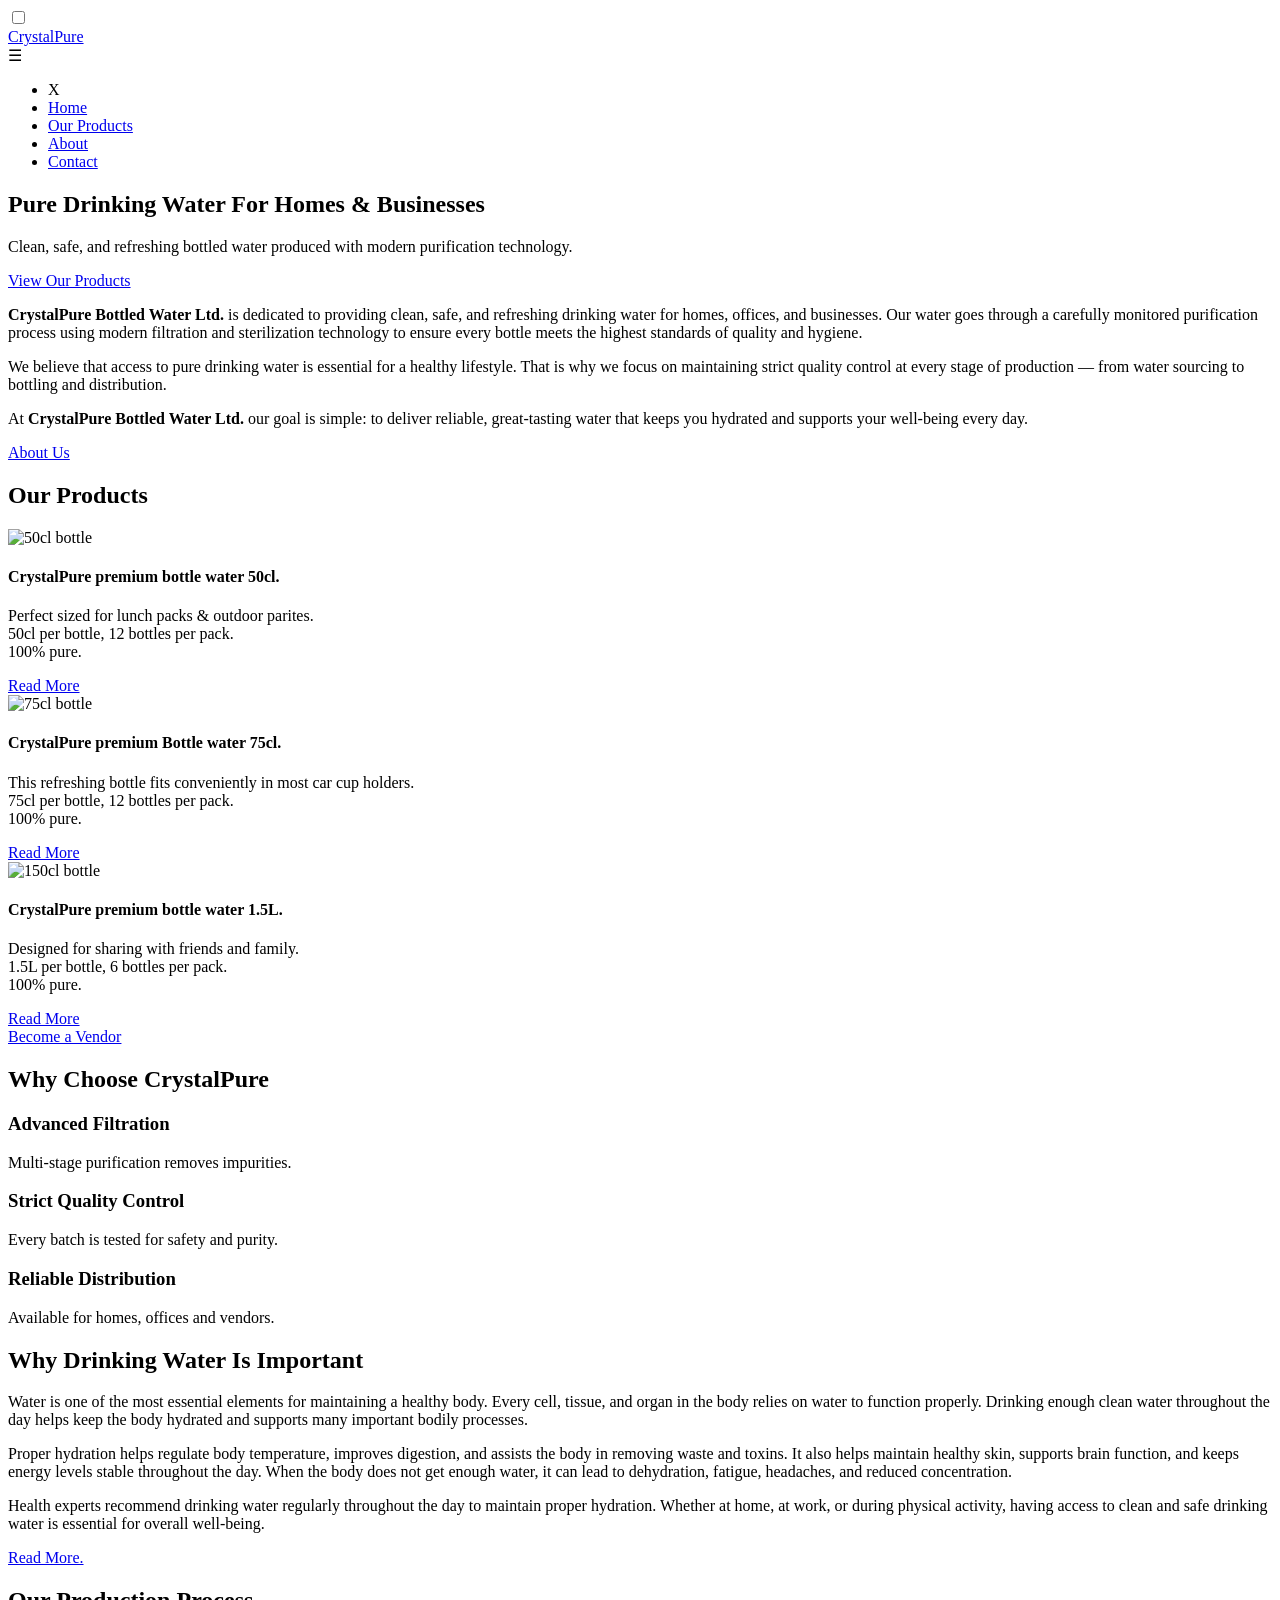
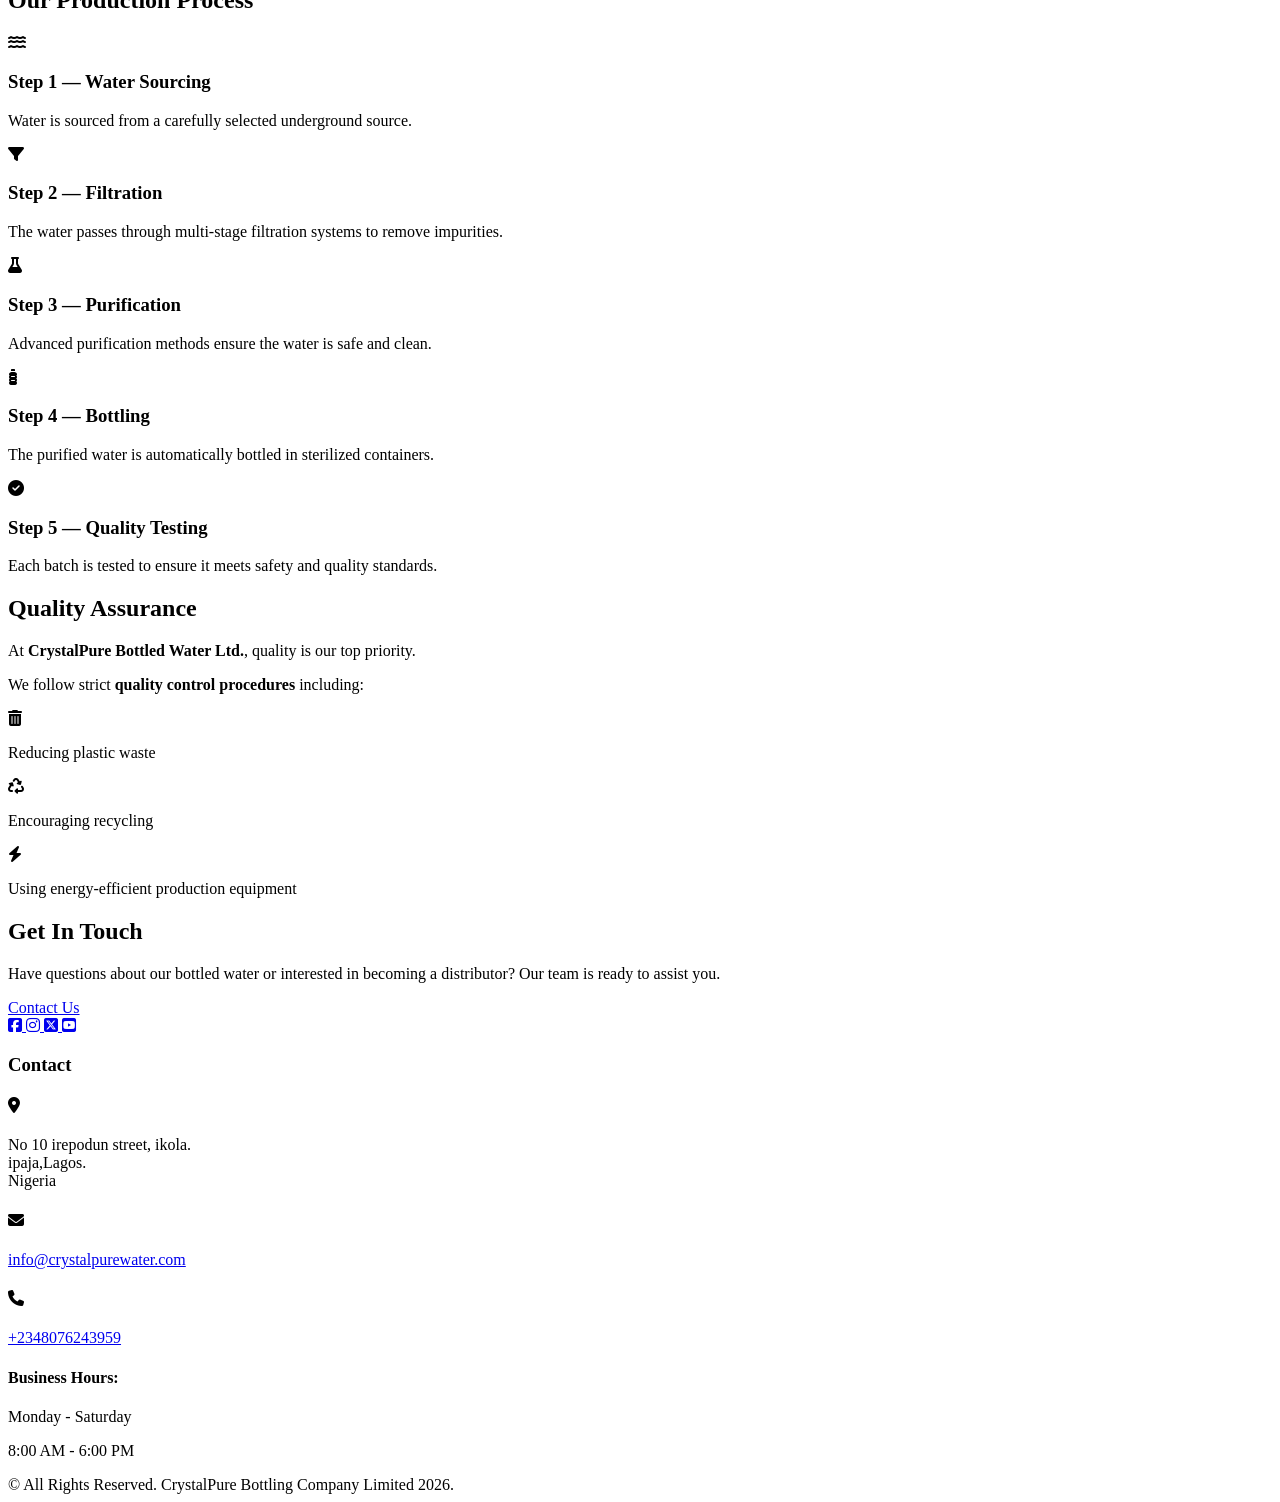
==== index.html @ 57df1d46 "Add files via upload" ====
<!DOCTYPE html>
<html lang="en">
<head>
<title>CrystalPure Bottled Water Ltd.</title>
<link rel="stylesheet" href="CSS/style.css">


<link rel="stylesheet" href="https://cdnjs.cloudflare.com/ajax/libs/font-awesome/6.5.0/css/all.min.css">
<script src="Js/java.js"></script>
<!--Meta Data-->
<meta charset="UTF-8">
<meta name="viewport" content="width=device-width, initial-scale=1.0">

</head>

<body>

<div class="page">
    <input type="checkbox" id="menu-toggle" class="menu-toggle">
    
    <header class="site-header">

        <div class="header-inner">
            <a href="index.html" class="logo">CrystalPure</a>

            <nav aria-label="Main Navigation">


                <div>
                    <label for="menu-toggle"
                           class="menu-icon"
                           role="button"
                           tabindex="0"
                           aria-controls="primary-menu"
                           aria-label="toggle navigation menu">☰
                    </label>

                    <ul id="primary-menu" class="nav-links">
                        <li><label for="menu-toggle" class="close-btn">X</label></li>
                        <li><a href="index.html">Home</a></li>    
                        <li><a href="products.html">Our Products</a></li>    
                        <li><a href="about.html">About</a></li>    
                        <li><a href="contact.html">Contact</a></li>    
                    </ul>
                </div>
            </nav>
        </div>

    </header>


    

    <main>

        <section class=" section hero">
            <div class="hero-grid">

                <div class="hero-text fade-in">
                    <h1>Pure Drinking Water For Homes & Businesses</h1>
                    <p>Clean, safe, and refreshing bottled water produced with modern purification technology.</p>

                   <a href="products.html" class="btn">View Our Products</a>
                </div>

            </div>
            
        </section>

        <section class="section fade-in">
            <div class="container text-measure">
                <p>
                    <strong>CrystalPure Bottled Water Ltd.</strong> is dedicated to providing clean, safe, 
                    and refreshing drinking water for homes, offices, and businesses. 
                    Our water goes through a carefully monitored purification process using modern 
                    filtration and sterilization technology to ensure every bottle meets the highest 
                    standards of quality and hygiene.
                </p>
                
                <p>
                    We believe that access to pure drinking water is essential for a healthy lifestyle. 
                    That is why we focus on maintaining strict quality control at every stage of production
                    — from water sourcing to bottling and distribution.  
                </p>

                <p>
                    At <strong>CrystalPure Bottled Water Ltd.</strong> our goal is simple: to deliver reliable, great-tasting water that keeps you hydrated 
                    and supports your well-being every day.
                </p>

                <a href="about.html" class="btn btn-primary" >About Us</a>
                
            </div>
        </section>


        <section class="section section-alt fade-in">
            <div class="container">
                <div class="section-header text-measure">
                   <h2>Our Products</h2>
                </div>
                <div class="cards">

                  <article class="card">
                    <img src="Assets/Images/75cl.jpg" alt="50cl bottle" loading="lazy">
                    <h4>CrystalPure premium bottle water<span class="product-size"> 50cl.</span></h4>
                    <p>
                        Perfect sized for lunch packs & outdoor parites.<br>
                        50cl per bottle, 12 bottles per pack.<br>
                        100% pure.
                    </p>
                    <a href="products.html" class="btn btn-primary">Read More</a>
                  </article>

                  <article class="card">
                    <img src="Assets/Images/75cl.jpg" alt="75cl bottle" loading="lazy">
                    <h4>CrystalPure premium Bottle water <span class="product-size">75cl.</span></h4>
                    <p>
                        This refreshing bottle fits conveniently in most car cup holders.<br>
                        75cl per bottle, 12 bottles per pack.<br>
                        100% pure.
                    </p>
                    <a href="products.html" class="btn btn-primary">Read More</a>
                  </article>

                  <article class="card">
                    <img src="Assets/Images/1.5L.jpg" alt="150cl bottle" loading="lazy">
                    <h4>CrystalPure premium bottle water <span class="product-size">1.5L.</span></h4>
                    <p>
                        Designed for sharing with friends and family.<br>
                        1.5L per bottle, 6 bottles per pack.<br>
                        100% pure.
                    </p>
                    <a href="products.html" class="btn btn-primary">Read More</a>
                  </article>
                </div>
                
                    
                <a href="products.html" class="btn btn-primary">Become a Vendor</a>
                
            </div>
        </section>

        <section class="section fade-in">
            <div class="container">

             <h2>Why Choose CrystalPure</h2>

                <div class="cards">

                    <div class="card">
                        <h3>Advanced Filtration</h3>
                        <p>Multi-stage purification removes impurities.</p>
                    </div>

                    <div class="card">
                        <h3>Strict Quality Control</h3>
                        <p>Every batch is tested for safety and purity.</p>
                    </div>

                    <div class="card">
                        <h3>Reliable Distribution</h3>
                        <p>Available for homes, offices and vendors.</p>
                    </div>
              </div>

            </div>
        </section>

        <section class="section fade-in">
            <div class="container">
                <div class="section-header">
                    <h2>Why Drinking Water Is Important</h2>
                </div>
                <div class="why-grid">
                 <p>
                   Water is one of the most essential elements for maintaining a healthy body. 
                   Every cell, tissue, and organ in the body relies on water to function properly.
                   Drinking enough clean water throughout the day helps keep the body hydrated and supports many important bodily processes.
                 </p>

                 <p>

                   Proper hydration helps regulate body temperature, improves digestion, 
                   and assists the body in removing waste and toxins. 
                   It also helps maintain healthy skin, supports brain function, 
                   and keeps energy levels stable throughout the day. 
                   When the body does not get enough water, it can lead to dehydration, fatigue, headaches, 
                   and reduced concentration.

                 </p>

                 <p>

                   Health experts recommend drinking water regularly throughout the day to maintain proper hydration. 
                   Whether at home, at work, or during physical activity, 
                   having access to clean and safe drinking water is essential for overall well-being.
                 </p>


                  <div>
                    <a href="water.html" class="btn btn-primary">Read More.</a>
                  </div> 
            </div>
        </section>

        <section class="section section-alt">
            <div class="container fade-in">
                <div class="section-header">
                    <h2>Our Production Process</h2>
                </div>

                <div class="process-grid">
                    
                 <div class="process-step">
                    <div class="icon">
                        <i class="fa-solid fa-water"></i>
                    </div>
                    <h3>Step 1 — Water Sourcing</h3>
                    <p>Water is sourced from a carefully selected underground source.</p>
                 </div>

                  <div class="process-step">
                    <div class="icon">
                        <i class="fa-solid fa-filter"></i>
                    </div>
                    <h3>Step 2 — Filtration</h3>
                    <p>The water passes through multi-stage filtration systems to remove impurities.</p>
                  </div>

                  <div class="process-step">
                    <div class="icon">
                        <i class="fa-solid fa-flask"></i>
                    </div>
                    <h3>Step 3 — Purification</h3>
                    <p>Advanced purification methods ensure the water is safe and clean.</p>
                 </div>

                 <div class="process-step">
                    <div class="icon">
                        <i class="fa-solid fa-bottle-water"></i>
                    </div>
                    <h3>Step 4 — Bottling</h3>
                    <p>The purified water is automatically bottled in sterilized containers.</p>
                 </div>

                 <div class="process-step">
                    <div class="icon">
                        <i class="fa-solid fa-circle-check"></i>
                    </div>
                    <h3>Step 5 — Quality Testing</h3>
                    <p>Each batch is tested to ensure it meets safety and quality standards.</p>
                 </div>


                </div>

               

            </div>
        </section>

        <section class="section quality">
            <div class="container fade-in">
                <div class="section-header">
                    <h2>Quality Assurance</h2>
                    <p>At <strong>CrystalPure Bottled Water Ltd.</strong>, quality is our top priority.</p>
                    <p>We follow strict <strong>quality control procedures</strong> including:</p>
                </div>

                <div class="quality-grid">
                    <div class="quality-item">
                        <i class="fa-solid fa-trash-can"></i>
                        <p>Reducing plastic waste</p>
                    </div>
                    <div class="quality-item">
                        <i class="fa-solid fa-recycle"></i>
                        <p>Encouraging recycling</p>
                    </div>
                    <div class="quality-item">
                        <i class="fa-solid fa-bolt"></i>
                        <p>Using energy-efficient production equipment</p>
                    </div>

                </div>

                

                
                
            </div>
        </section>

        
        <section class="section section-alt">

            <div class="container text-measure">
                <h2>Get In Touch</h2>
                <p>
                    Have questions about our bottled water or interested in becoming a distributor?
                    Our team is ready to assist you.
                </p>
                <a href="contact.html" class="btn btn-primary">Contact Us</a>


                <div class="social container">

                <a href="#" class="social-item">
                    <i class="fa-brands fa-square-facebook"></i>
                </a>
 
                <a href="#" class="social-item">
                    <i class="fa-brands fa-instagram"></i>
                </a>

                <a href="#" class="social-item">
                    <i class="fa-brands fa-square-x-twitter"></i>
                </a>

                <a href="#" class="social-item">
                    <i class="fa-brands fa-square-youtube"></i>
                </a>

               </div>

            </div>
            

            
        </section>


        <footer class="section footer">
            <div class="fade-in">
                <div class="section-header">
                    <h3>Contact</h3>
                </div>
                
                <h4><i class="fa-solid fa-location-dot"></i></h4>
                <p>
                    No 10 irepodun street, ikola.
                    <br>
                    ipaja,Lagos.
                    <br>
                    Nigeria
                </p>
                <h4><i class="fa-solid fa-envelope"></i></h4>
                <a href="mailto:info@crystalpurewater.com">info@crystalpurewater.com</a>

                <h4><i class="fa-duotone fa-solid fa-phone"></i></h4>
                <a href="tel:+2348076243959">+2348076243959</a>

                <h4>Business Hours:</h4>
                <p>Monday - Saturday</p>
                <p>8:00 AM - 6:00 PM</p>
            </div>

            <div class="section">
                &copy; All Rights Reserved. CrystalPure Bottling Company Limited 2026.
            </div>

        </footer>




    </main>
</div>


</body>
</html>
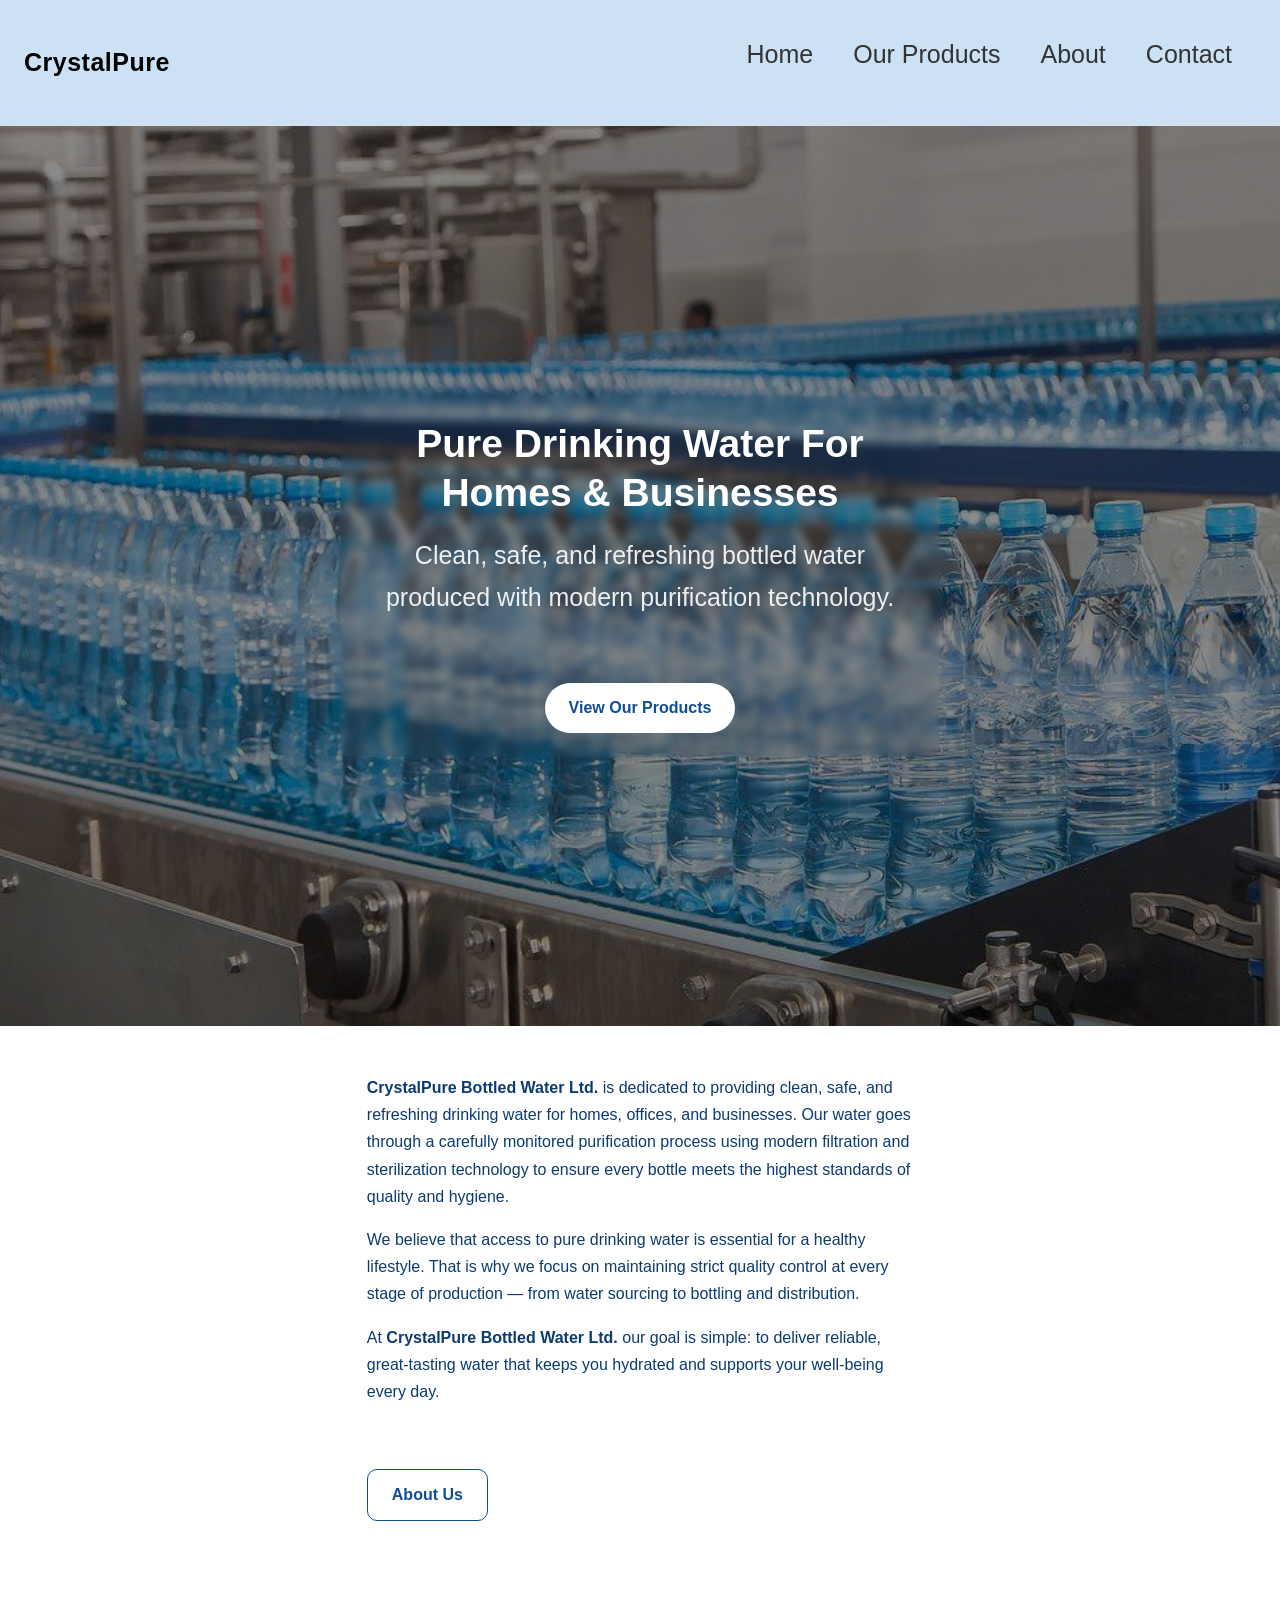
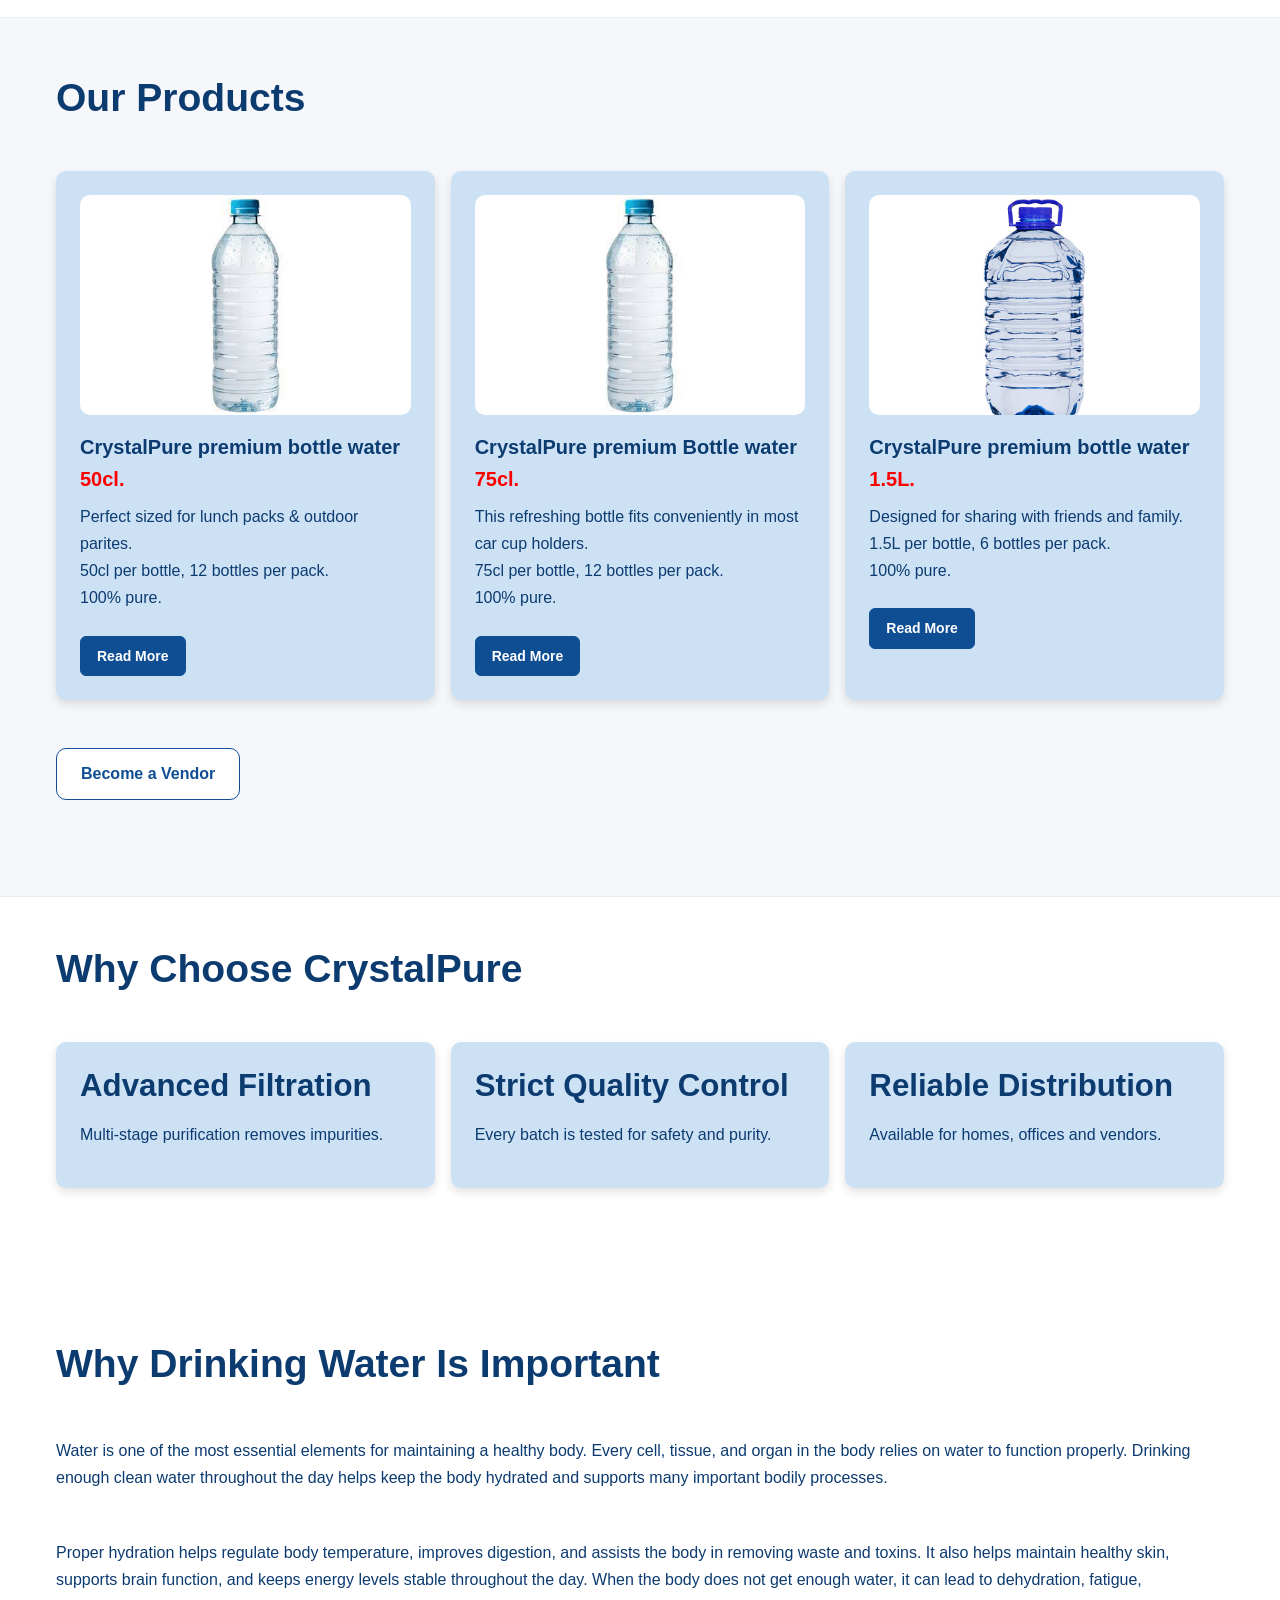
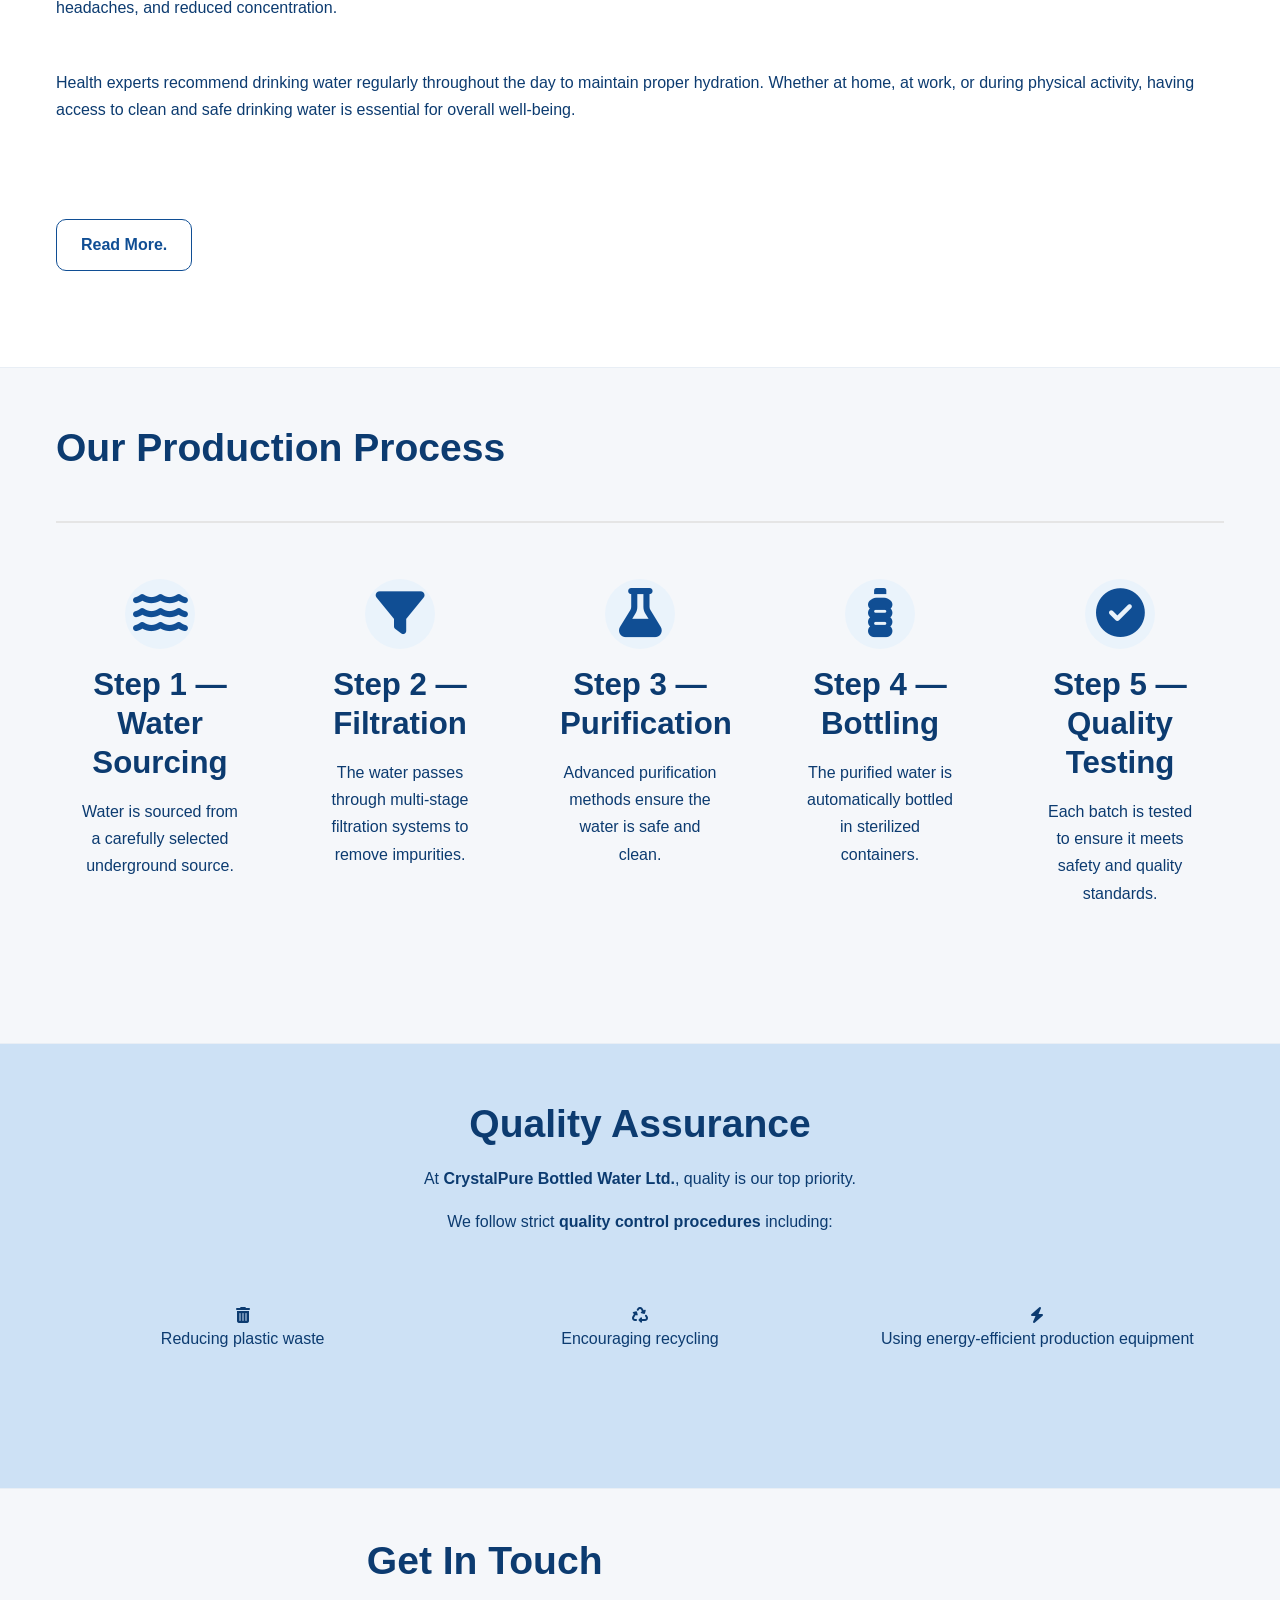
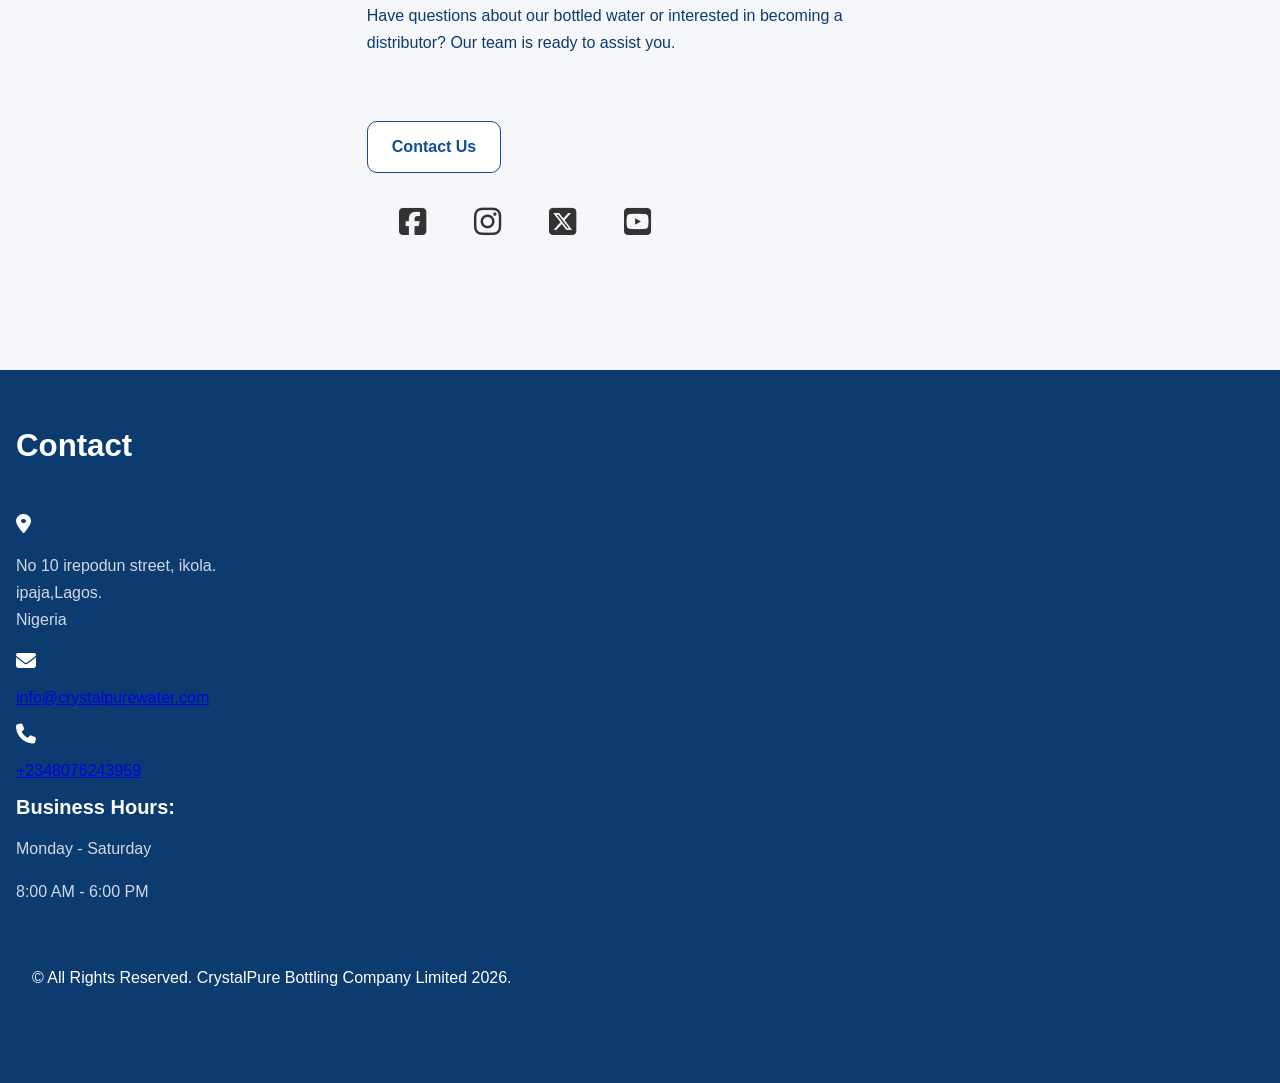
==== commit 35a22342: "Enhance SEO with meta tags in index.html Added meta tags for SEO optimization, including description" ====
--- a/index.html
+++ b/index.html
@@ -1,6 +1,7 @@
 <!DOCTYPE html>
 <html lang="en">
 <head>
+    
 <title>CrystalPure Bottled Water Ltd.</title>
 <link rel="stylesheet" href="CSS/style.css">
 
@@ -10,6 +11,15 @@
 <!--Meta Data-->
 <meta charset="UTF-8">
 <meta name="viewport" content="width=device-width, initial-scale=1.0">
+    
+<meta name="description" content="CrystalPure Bottled Water Ltd. supplies clean, safe, and refreshing bottled water in Lagos, 
+    Nigeria. Contact us for bulk supply, distribution, and premium drinking water.">
+<meta name="keywords" content="bottled water Lagos, drinking water Nigeria, water supply company, CrystalPure water, bulk bottled water Lagos">
+<meta name="author" content="CrystalPure Bottled Water Ltd.">
+<meta property="og:title" content="CrystalPure Bottled Water Ltd.">
+<meta property="og:description" content="Clean, safe, and refreshing bottled water produced with modern purification technology.">
+<meta property="og:type" content="website">
+<meta name="robots" content="index, follow">
 
 </head>
 
@@ -369,4 +379,4 @@
 
 
 </body>
-</html>+</html>
--- a/CSS/style.css
+++ b/CSS/style.css
@@ -0,0 +1,596 @@
+* {
+    margin: 0;
+    padding: 0;
+}
+*, *::before, *::after {
+    box-sizing: border-box;
+}
+html {
+    font-size: var(--text-base);
+}
+html, body {
+    overflow-x: hidden;
+}
+:root {
+    /*-- Spacing --*/
+    --space-1: 8px;
+    --space-2: 16px;
+    --space-3: 24px;
+    --space-4: 32px;
+    --space-5: 48px;
+    --space-6: 64px;
+    --space-7: 80px;
+
+    /*-- Font Size --*/
+    --text-sm: 0.875rem;
+    --text-base: 1rem;
+    --text-md: 1.25rem;
+    --text-lg: 1.563rem;
+    --text-xl: 1.953rem;
+    --text-2xl: 2.441rem;
+    --text-3xl: 3.052rem;
+}
+body {
+    margin: 0;
+    font-family: Verdana, Geneva, Tahoma, sans-serif;
+    background-color: white;
+    overflow-y: hidden;
+}
+main {
+    overflow: hidden;
+}
+.page {
+    width: 100%;
+    overflow-x: hidden;
+}
+h1, h2, h3 {
+    line-height: 1.25;
+    margin: 0;
+}
+h1 {
+    font-size: var(--text-3xl);
+}
+h2 {
+    font-size: var(--text-2xl);
+    margin-bottom: var(--space-2);
+}
+h3 {
+    font-size: var(--text-xl);
+    margin-bottom: var(--space-2);
+}
+h4 {
+    font-size: var(--text-md);
+    margin-bottom: var(--space-2);
+}
+p {
+    font-size: var(--text-base);
+    line-height: 1.7;
+    margin-bottom: var(--space-2);
+}
+.site-header {
+    background: #cde1f5;
+    position: sticky;
+    top: 0;
+    z-index: 100;
+    border-bottom: 1px solid #e0e0e0;
+}
+.header-inner {
+    padding: var(--space-3);
+    display: flex;
+    justify-content: space-between;
+    min-height: 70px;
+    align-items: center;
+    position: relative;
+}
+.logo {
+    display: inline-block;
+    padding: 5px 0;
+    font-size: var(--text-lg);
+    margin: 0;
+    text-decoration: none;
+    color: inherit;
+    font-weight: bold;
+    letter-spacing: 0.5px;
+}
+.logo:visited {
+    color: inherit;
+}
+.logo:hover {
+    color: #0a7cff;
+}
+.hero {
+    background-image: 
+    linear-gradient(rgba(0,0,0,0.45), rgba(0,0,0,0.45)),
+    url("../Assets/Images/water_bottles_pic.jpg");
+
+    background-size: cover;
+    background-position: center;
+    height: 100vh;
+
+    color: white;
+    
+    display: flex;
+    text-align: center;
+    align-items: center;
+    justify-content: center;
+}
+.hero h1 {
+    font-size: clamp(2.5rem, 5vw, 3.5rem);
+    font-weight: 700;
+    margin-bottom: var(--space-2);
+}
+.hero p {
+    font-size: var(--text-base);
+    margin-top: var(--space-2);
+    margin-bottom: var(--space-2);
+}
+.hero p:first-of-type {
+    font-size: var(--text-lg);
+    font-weight: 500;
+    opacity: 0.9;
+}
+.hero-text {
+    max-width: 600px;
+    text-align: center;
+    margin: 0 auto;
+    backdrop-filter: blur(4px);
+    padding: var(--space-3);
+    border-radius: 10px;
+}
+.hero-grid { 
+    display: grid; 
+    grid-template-columns: 1fr; 
+    gap: var(--space-5); 
+    align-items: center;
+}
+.hero-image img {
+    display: block;
+    width: 100%;
+    height: 100vh;
+    border-radius: 10px;
+}
+.hero-text h1 {
+    font-size: var(--text-2xl);
+    margin-bottom: var(--space-1);
+}
+img {
+    display: block;
+    max-width: 100%;
+}
+.btn {
+    display: inline-block;
+    padding: var(--space-2) var(--space-3);
+    margin-top: var(--space-5);
+    background-color: white;
+    color: #104e94;
+    text-decoration: none;
+    border-radius: 30px;
+    font-weight: 600;
+    transition: 0.2s ease;
+}
+.btn-primary {
+    border: 1px solid #104e94;
+    border-radius: 10px;
+}
+.btn:hover {
+    background-color: #104e94;
+    color: white;
+    transform: translateY(-2px);
+}
+li {
+    margin-bottom: var(--space-2);
+}
+.container {
+    max-width: 1200px;
+    padding: 0 var(--space-2);
+    margin: 0 auto;
+    margin-bottom: var(--space-5);
+    color: #0c3b70;
+}
+
+.layout {
+    display: grid;
+    grid-template-columns: 1fr;
+    gap: var(--space-2);
+}
+
+.section {
+    padding: var(--space-7) 16px;
+    overflow: hidden;
+}
+.section-header {
+    margin-top: var(--space-1);
+    margin-bottom: var(--space-5);
+}
+.section-alt{
+    background:#f5f7fa;
+    border-top: 1px solid #e8eef5;
+    border-bottom: 1px solid #e8eef5;
+}
+.text-measure {
+    max-width: 65ch;
+}
+.hero-about {
+    background-image:
+    linear-gradient(rgba(0,0,0,0.45), rgba(0,0,0,0.45)),
+    url("../Assets/Images/bottles.jpg");
+    background-size: cover;
+
+    height: 70vh;
+}
+.product-size {
+    font-size: 100%;
+    color: red;
+}
+
+/* NavBar */
+.nav-links {
+    list-style: none;
+    display: flex;
+    gap: var(--space-3);
+    padding: 0;
+    margin: 0;
+}
+.nav-links a {
+    text-decoration: none;
+    color: #333;
+    font-weight: 500;
+    padding: var(--space-1) var(--space-1);
+    border-radius: 10px;
+    position: relative;
+}
+.nav-links a:hover {
+    background: #104e94;
+    color: white;
+}
+.nav-links a:focus-visible {
+    outline: 2px solid rgb(57, 137, 230);
+    outline-offset: 1px;
+}
+/* Menu funtion */
+.menu-toggle {
+    display: none;
+}
+.menu-icon {  
+    display: none; 
+    font-size: var(--text-lg); 
+    cursor: pointer; 
+    user-select: none;
+}
+.close-btn {
+    display: none;
+}
+/* Media Query */
+@media (prefers-reduced-motion: reduce) {
+    .nav-links {
+        transition: none !important;
+    }
+}
+@media (max-width: 780px) {
+    .nav-links{
+        flex-direction: column;
+        align-items: flex-start;
+
+        position: fixed;
+        top: 0;
+        right: 0;
+        width: 75%;
+        max-width: 320px;
+        min-height: 100vh;
+
+        background: rgba(20, 20, 20, 0.85);
+        backdrop-filter: blur(12px);
+        -webkit-backdrop-filter: blur(12px);
+
+        padding: var(--space-5) var(--space-3);
+        transform: translateX(100%);
+
+        transition: transform 0.35s cubic-bezier(.4,0,.2,1);
+        z-index: 999;
+    }
+    .menu-toggle:checked ~ header .nav-links {
+        transform: translateX(0);
+    }
+    .nav-links a {
+        display: block;
+        width: 100%;
+        color: white;
+        padding: var(--space-2) 0;
+        text-align: left;
+        font-size: var(--text-lg);
+    }
+    .menu-icon {
+        display: block;
+    }
+    .menu-icon:focus {
+        outline: 2px solid white;
+        outline-offset: 4px;
+    }
+    .close-btn {
+        display: block;
+        font-size: var(--text-xl);
+        color: white;
+        cursor: pointer;
+        align-self: flex-end;
+        margin-bottom: var(--space-3);
+    }
+    .contact-grid {
+        display: grid;
+        grid-template-columns: 1fr;
+    }
+    
+}
+
+@media (min-width: 600px) {
+    .layout {
+        grid-template-columns: 3fr 1fr;
+    }
+    .section {
+        padding: var(--space-5) var(--space-2);
+    }
+    .hero-grid {
+        grid-template-columns: 1fr;
+    }
+    .hero-text {
+        order: 1;
+    }
+    .hero-image {
+        order: 2;
+    }
+    nav {
+        padding: var(--space-2);
+    }
+    .nav-links {
+        gap: var(--space-3);
+        font-size: var(--text-lg);
+    }
+    .nav-links a::after {
+        content: '';
+        position: absolute;
+        width: 0;
+        left: 0;
+        bottom: -5px;
+        height: 2px;
+        background-color: white;
+        transition: width 0.3s;
+    }
+    .nav-links a:hover::after {
+        width: 100%;
+    }
+    .nav-links a:focus::after {
+        width: 100%;
+    }
+    .why-grid {
+        grid-template-columns: 1fr 1fr;
+    }
+    .about-grid {
+        grid-template-columns: 1fr 1fr;
+        align-items: center;
+    }
+    .mission-grid {
+        grid-template-columns: 1fr 1fr;
+    }
+    .contact-grid {
+        grid-template-columns: 1fr 1.5fr;
+    }
+
+}
+
+.cards {
+    display: grid;
+    grid-template-columns: repeat(auto-fit, minmax(220px,1fr));
+    gap: var(--space-2);
+    margin-top: var(--space-5);
+}
+.card {
+    padding: var(--space-3);
+    background: #cde1f5;
+    position: relative;
+    border-radius: 10px;
+    box-shadow: 0 4px 10px rgba(0, 0, 0, 0.12);
+    line-height: 1.6;
+    transition: transform 0.15s ease, box-shadow 0.15s ease;
+}
+.card img {
+    width: 100%;
+    height: 220px;
+    object-fit: cover;
+    border-radius: 10px;
+    margin-bottom: var(--space-1);
+}
+.card:hover { 
+    transform: translateY(-6px); 
+    box-shadow: 0 18px 40px rgba(0, 0, 0, 0.15);
+}
+.card h4 {
+    font-size: var(--text-md);
+    margin-top: var(--space-2);
+    margin-bottom: var(--space-1);
+}
+.card p {
+    margin-bottom: var(--space-2);
+}
+.card a {
+    display: inline-block;
+    margin-top: var(--space-1);
+    padding: var(--space-1) var(--space-2);
+    background: #104e94;
+    color: white;
+    text-decoration: none;
+    border-radius: 6px;
+    font-size: var(--text-sm);
+    transition: 0.2s ease;
+}
+.card a:hover {
+    background: #0c3b70;
+}
+.card:hover .icon{
+    transform: scale(1.1);
+}
+.text-measure ul{
+    margin-top: var(--space-2);
+    padding-left: 20px;
+}
+.contact-form {
+    max-width: 600px;
+}
+.process-grid {
+    display: grid;
+    grid-template-columns: repeat(auto-fit,minmax(200px,1fr));
+    gap: var(--space-4);
+    text-align: center;
+    padding-top: var(--space-4);
+    border-top: 2px solid #e5e5e5;
+}
+.process-step {
+    padding: var(--space-3);
+    border-radius: 10px;
+    transition: transform 0.2s ease, box-shadow 0.2s ease;
+    position: relative;
+}
+.process-step:hover {
+    transform: translateY(-5px);
+    box-shadow: 0 10px 25px rgba(0, 0, 0, 0.1);
+}
+.icon {
+    font-size: var(--text-3xl);
+    margin-bottom: var(--space-2);
+    color: #104e94;
+    width: 70px;
+    height: 70px;
+    display: flex;
+    align-items: center;
+    justify-content: center;
+    margin: 0 auto var(--space-2);
+    background: #eaf3fb;
+    border-radius: 50%;
+}
+.quality {
+    width: 100%;
+    background: #cde1f5;
+    text-align: center;
+}
+.quality .icon {
+    font-size: var(--text-3xl);
+}
+.quality-grid {
+    display: grid;
+    grid-template-columns: repeat(auto-fit,minmax(200px,1fr));
+    gap: var(--space-3);
+    text-align: center;
+}
+.quality-item {
+    padding: var(--space-3);
+}
+.quality li {
+    list-style-type: none;
+    padding-bottom: var(--space-3);
+}
+.why-grid {
+    display: grid;
+    grid-template-columns: 1fr;
+    gap: var(--space-4)
+}
+.about-grid{
+    display:grid;
+    gap:var(--space-5);
+}
+.mission-grid{
+    display:grid;
+    gap:var(--space-4);
+}
+.contact-grid {
+    display: grid;
+    grid-template-columns: 1fr;
+    gap: var(--space-5);
+    align-items: start;
+}
+.contact-info h4{
+    font-size: var(--text-base);
+    margin-top: var(--space-2);
+    margin-bottom: var(--space-1);
+}
+.hero-water{
+    background-image:
+    linear-gradient(rgba(0,0,0,0.45), rgba(0,0,0,0.45)),
+    url("../Assets/Images/spilled_water.jpg");
+
+    background-size: cover;
+    background-position: center;
+    height: 70vh;
+}
+.hero-products {
+    background-image: 
+    linear-gradient(rgba(0,0,0,0.45), rgba(0,0,0,0.45)),
+    url(../Assets/Images/bottles.jpg);
+    background-size: cover;
+    background-position: center;
+    padding: var(--space-7) var(--space-2);
+    text-align: center;
+    color: white;
+}
+.fade-in {
+    opacity: 0;
+    transform: translateY(20px);
+    transition: opacity 0.8s ease, transform 0.8s ease;
+    will-change: opacity, transform;
+}
+.fade-in.show {
+    opacity: 1;
+    transform: translateY(0);
+}
+
+.form-group {
+    margin-bottom: var(--space-3);
+    display: flex;
+    flex-direction: column;
+}
+.form-group label {
+    margin-bottom: var(--space-1);
+    font-weight: 600;
+}
+.form-group input,
+.form-group textarea {
+    padding: var(--space-2);
+    border: 1px solid #0c3b70;
+    border-radius: 6px;
+    font-size: var(--text-base);
+    font-family: inherit;
+}
+.form-message {
+    margin-top: var(--space-2);
+    font-weight: 600;
+    display: none;
+}
+.form-message-success {
+    color: green;
+}
+.form-message-error {
+    color: red;
+}
+.social {
+    display: flex;
+    flex-wrap: wrap;
+    padding: var(--space-1);
+    font-size: var(--text-xl);
+}
+.social-item {
+    padding: var(--space-3);
+}
+.social-item:hover {
+    color: #104e94;
+}
+.social a {
+    color: #333;
+}
+.footer {
+    background-color: #0c3b70;
+    color: white;
+    text-align: left;
+}
+.footer h4 {
+    margin-top: var(--space-2);
+}
+.footer p {
+    color: #d0d8e5;
+}
